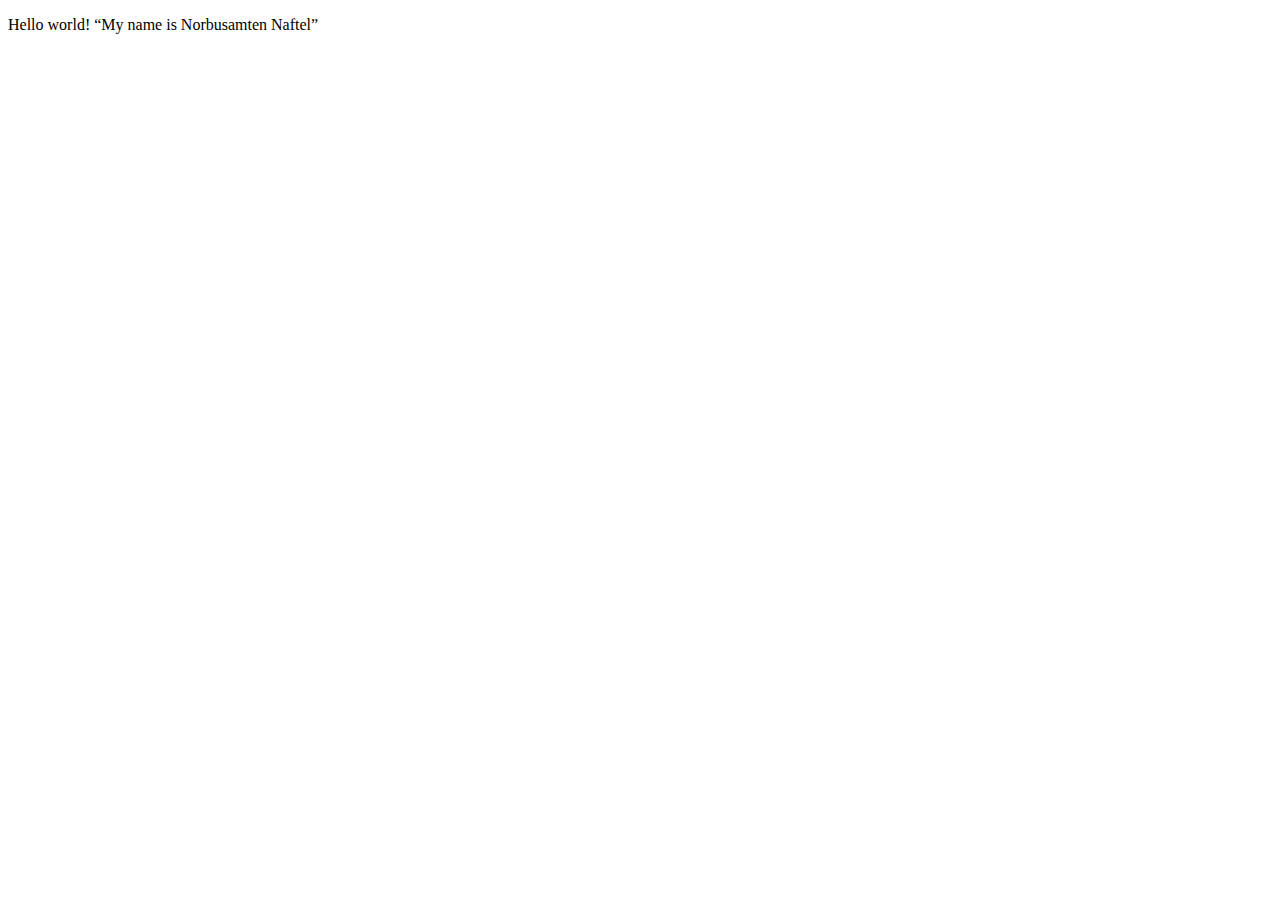
==== index.html @ 5afd3df8 "Add files via upload" ====
<!DOCTYPE html>
<html lang="en">
<meta charset="UTF-8">
<title>Page Title</title>
<meta name="viewport" content="width=device-width,initial-scale=1">
<link rel="stylesheet" href="">
<style>
</style>
<script src=""></script>


	<!--- Code above this line will not be displayed on the browser --> 

	<body>

		<p> Hello world! “My name is Norbusamten Naftel” </p>

	</body>

</html>
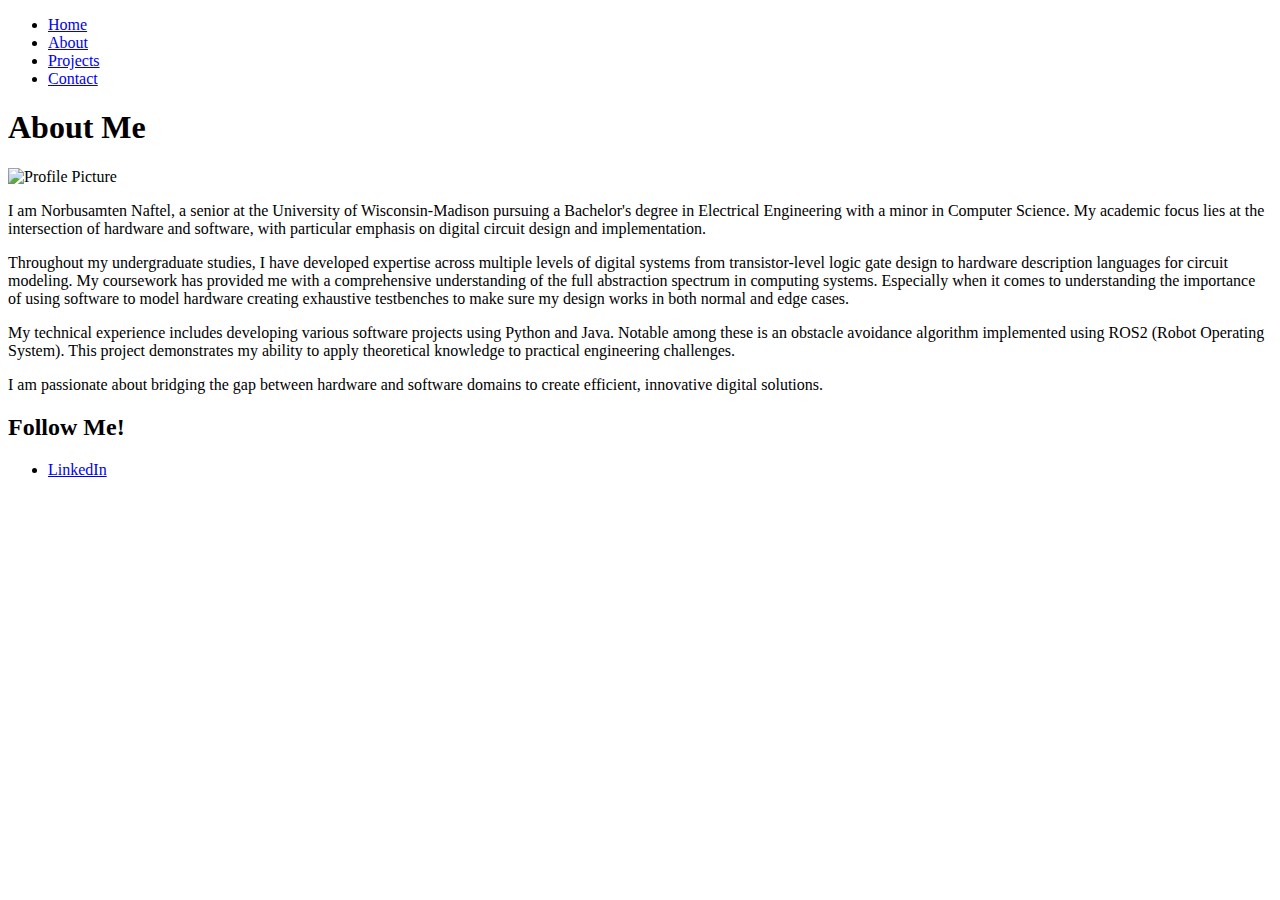
==== commit 29b7d3b4: "Add files via upload" ====
--- a/index.html
+++ b/index.html
@@ -1,20 +1,29 @@
 <!DOCTYPE html>
 <html lang="en">
-<meta charset="UTF-8">
-<title>Page Title</title>
-<meta name="viewport" content="width=device-width,initial-scale=1">
-<link rel="stylesheet" href="">
-<style>
-</style>
-<script src=""></script>
+<head>
+    <meta charset="UTF-8">
+    <meta name="viewport" content="width=device-width, initial-scale=1.0">
+    <title>Home Page</title>
+</head>
+<body>
+    <nav>
+        <ul>
+            <li><a href="index.html">Home</a></li>
+            <li><a href="about.html">About</a></li>
+            <li><a href="projects.html">Projects</a></li>
+            <li><a href="contact.html">Contact</a></li>
+        </ul>
+    </nav>
+    <h1>About Me</h1>
+    <img src="profile.jpg" alt="Profile Picture" style="width: 200px; height: 300px;">
+    <p>I am Norbusamten Naftel, a senior at the University of Wisconsin-Madison pursuing a Bachelor's degree in Electrical Engineering with a minor in Computer Science. My academic focus lies at the intersection of hardware and software, with particular emphasis on digital circuit design and implementation.</p>
+    <p>Throughout my undergraduate studies, I have developed expertise across multiple levels of digital systems from transistor-level logic gate design to hardware description languages for circuit modeling. My coursework has provided me with a comprehensive understanding of the full abstraction spectrum in computing systems. Especially when it comes to understanding the importance of using software to model hardware creating exhaustive testbenches to make sure my design works in both normal and edge cases.</p>
+    <p>My technical experience includes developing various software projects using Python and Java. Notable among these is an obstacle avoidance algorithm implemented using ROS2 (Robot Operating System). This project demonstrates my ability to apply theoretical knowledge to practical engineering challenges.</p>
+    <p>I am passionate about bridging the gap between hardware and software domains to create efficient, innovative digital solutions.</p>
 
-
-	<!--- Code above this line will not be displayed on the browser --> 
-
-	<body>
-
-		<p> Hello world! “My name is Norbusamten Naftel” </p>
-
-	</body>
-
-</html>
+    <h2>Follow Me!</h2>
+    <ul>
+        <li><a href="https://www.linkedin.com/in/norbusamten-naftel-815a04257">LinkedIn</a></li>
+    </ul>
+</body>
+</html>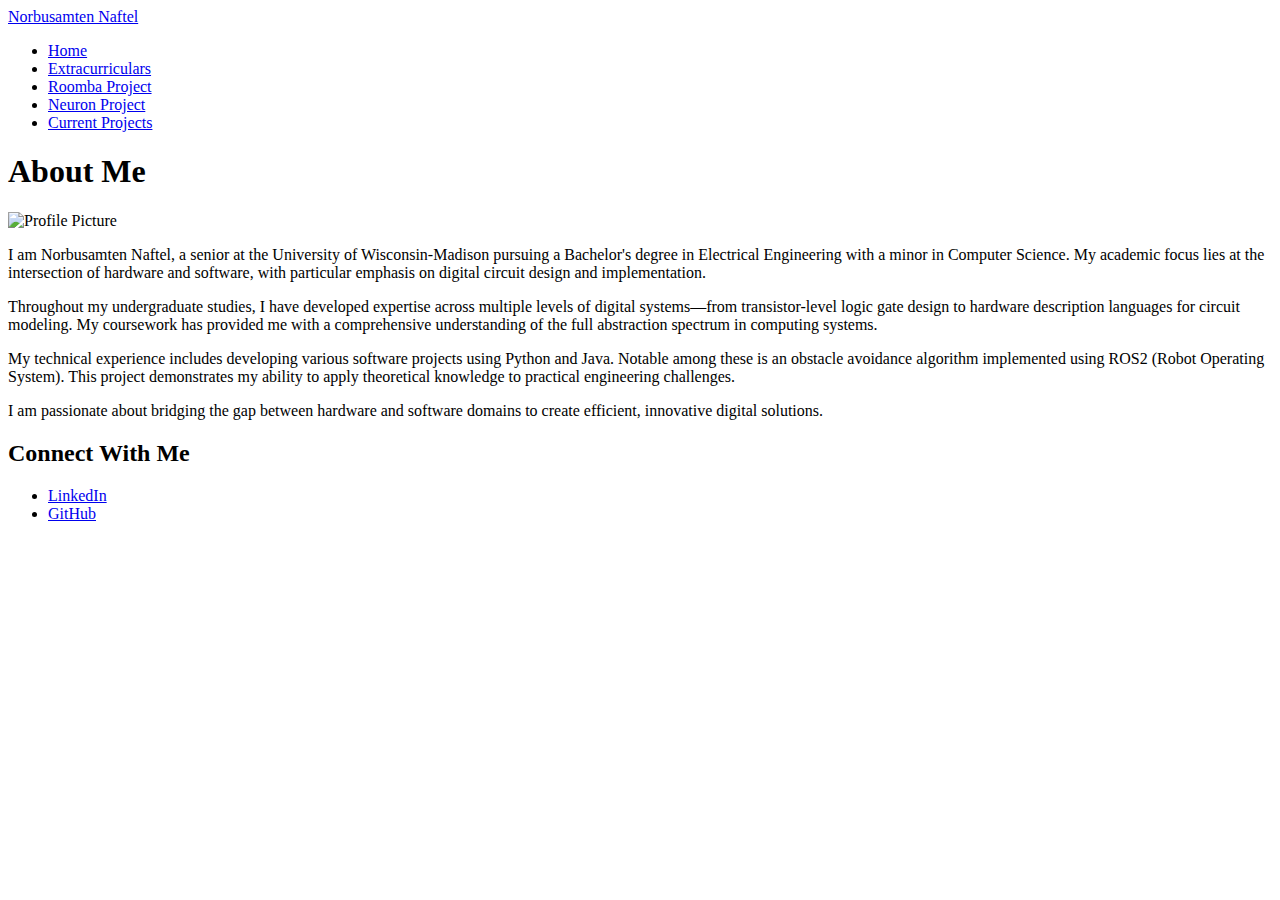
==== commit 3e90de0c: "Add files via upload" ====
--- a/index.html
+++ b/index.html
@@ -3,27 +3,47 @@
 <head>
     <meta charset="UTF-8">
     <meta name="viewport" content="width=device-width, initial-scale=1.0">
-    <title>Home Page</title>
+    <title>About Me | Norbusamten Naftel</title>
+    <link rel="stylesheet" href="style.css">
 </head>
 <body>
-    <nav>
-        <ul>
-            <li><a href="index.html">Home</a></li>
-            <li><a href="about.html">About</a></li>
-            <li><a href="projects.html">Projects</a></li>
-            <li><a href="contact.html">Contact</a></li>
-        </ul>
-    </nav>
-    <h1>About Me</h1>
-    <img src="profile.jpg" alt="Profile Picture" style="width: 200px; height: 300px;">
-    <p>I am Norbusamten Naftel, a senior at the University of Wisconsin-Madison pursuing a Bachelor's degree in Electrical Engineering with a minor in Computer Science. My academic focus lies at the intersection of hardware and software, with particular emphasis on digital circuit design and implementation.</p>
-    <p>Throughout my undergraduate studies, I have developed expertise across multiple levels of digital systems from transistor-level logic gate design to hardware description languages for circuit modeling. My coursework has provided me with a comprehensive understanding of the full abstraction spectrum in computing systems. Especially when it comes to understanding the importance of using software to model hardware creating exhaustive testbenches to make sure my design works in both normal and edge cases.</p>
-    <p>My technical experience includes developing various software projects using Python and Java. Notable among these is an obstacle avoidance algorithm implemented using ROS2 (Robot Operating System). This project demonstrates my ability to apply theoretical knowledge to practical engineering challenges.</p>
-    <p>I am passionate about bridging the gap between hardware and software domains to create efficient, innovative digital solutions.</p>
-
-    <h2>Follow Me!</h2>
-    <ul>
-        <li><a href="https://www.linkedin.com/in/norbusamten-naftel-815a04257">LinkedIn</a></li>
-    </ul>
+    <header>
+        <nav>
+            <a href="index.html" class="logo">Norbusamten Naftel</a>
+            <ul>
+                <li><a href="index.html">Home</a></li>
+                <li><a href="extracurric.html">Extracurriculars</a></li>
+                <li><a href="roomba.html">Roomba Project</a></li>
+                <li><a href="neuron.html">Neuron Project</a></li>
+                <li><a href="current_project.html">Current Projects</a></li>
+            </ul>
+        </nav>
+    </header>
+    
+    <main>
+        <h1>About Me</h1>
+        
+        <div class="profile-section">
+            <img src="profile.jpg" alt="Profile Picture" class="image">
+            
+            <div class="bio">
+                <p>I am Norbusamten Naftel, a senior at the University of Wisconsin-Madison pursuing a Bachelor's degree in Electrical Engineering with a minor in Computer Science. My academic focus lies at the intersection of hardware and software, with particular emphasis on digital circuit design and implementation.</p>
+                
+                <p>Throughout my undergraduate studies, I have developed expertise across multiple levels of digital systems—from transistor-level logic gate design to hardware description languages for circuit modeling. My coursework has provided me with a comprehensive understanding of the full abstraction spectrum in computing systems.</p>
+                
+                <p>My technical experience includes developing various software projects using Python and Java. Notable among these is an obstacle avoidance algorithm implemented using ROS2 (Robot Operating System). This project demonstrates my ability to apply theoretical knowledge to practical engineering challenges.</p>
+                
+                <p>I am passionate about bridging the gap between hardware and software domains to create efficient, innovative digital solutions.</p>
+            </div>
+        </div>
+        
+        <div class="social">
+            <h2>Connect With Me</h2>
+            <ul>
+                <li><a href="https://www.linkedin.com/in/norbusamten-naftel-815a04257">LinkedIn</a></li>
+                <li><a href="https://github.com">GitHub</a></li>
+            </ul>
+        </div>
+    </main>
 </body>
 </html>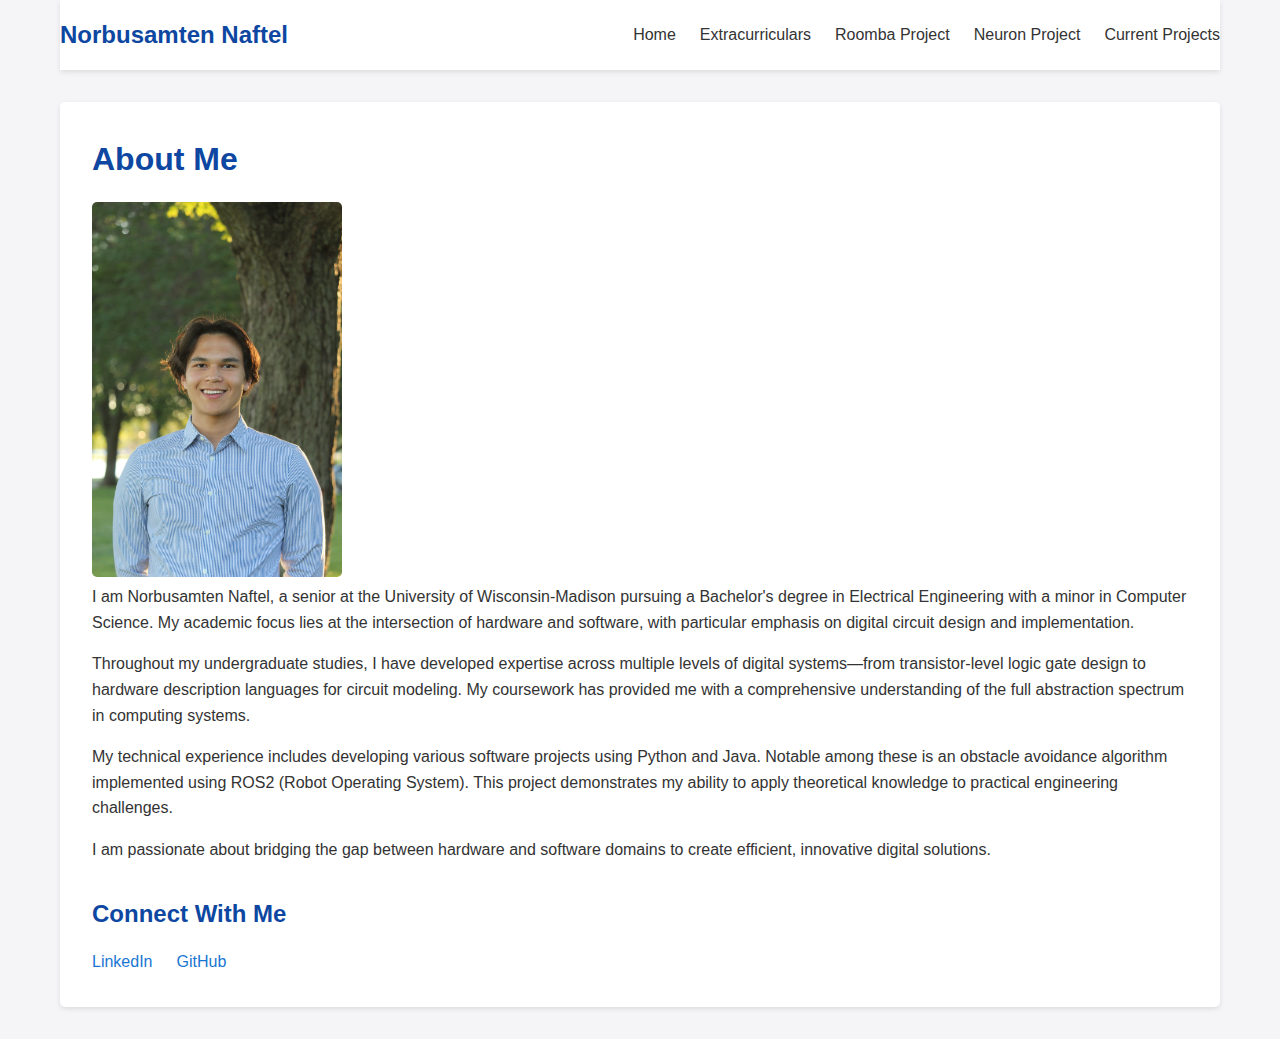
==== commit 0e0a740d: "Update index.html" ====
--- a/index.html
+++ b/index.html
@@ -24,7 +24,7 @@
         <h1>About Me</h1>
         
         <div class="profile-section">
-            <img src="profile.jpg" alt="Profile Picture" class="image">
+            <img src="images/profile.jpg" alt="Profile Picture" class="image">
             
             <div class="bio">
                 <p>I am Norbusamten Naftel, a senior at the University of Wisconsin-Madison pursuing a Bachelor's degree in Electrical Engineering with a minor in Computer Science. My academic focus lies at the intersection of hardware and software, with particular emphasis on digital circuit design and implementation.</p>
@@ -46,4 +46,4 @@
         </div>
     </main>
 </body>
-</html>+</html>
--- a/style.css
+++ b/style.css
@@ -0,0 +1,107 @@
+/* Basic reset */
+* {
+    margin: 0;
+    padding: 0;
+    box-sizing: border-box;
+}
+
+body {
+    font-family: Arial, sans-serif;
+    line-height: 1.6;
+    color: #333;
+    background-color: #f5f5f7;
+    max-width: 1200px;
+    margin: 0 auto;
+    padding: 0 20px;
+}
+
+/* Header */
+header {
+    background-color: white;
+    padding: 1rem 0;
+    margin-bottom: 2rem;
+    box-shadow: 0 2px 5px rgba(0,0,0,0.1);
+}
+
+nav {
+    display: flex;
+    justify-content: space-between;
+    align-items: center;
+}
+
+.logo {
+    font-weight: bold;
+    font-size: 1.5rem;
+    color: #0d47a1;
+    text-decoration: none;
+}
+
+nav ul {
+    display: flex;
+    list-style: none;
+}
+
+nav ul li {
+    margin-left: 1.5rem;
+}
+
+nav ul li a {
+    text-decoration: none;
+    color: #333;
+}
+
+/* Main content */
+main {
+    background-color: white;
+    padding: 2rem;
+    border-radius: 5px;
+    box-shadow: 0 2px 5px rgba(0,0,0,0.1);
+    margin-bottom: 2rem;
+}
+
+h1 {
+    color: #0d47a1;
+    margin-bottom: 1rem;
+}
+
+h2 {
+    color: #0d47a1;
+    margin: 1.5rem 0 1rem 0;
+}
+
+p {
+    margin-bottom: 1rem;
+}
+
+.description {
+    margin-bottom: 2rem;
+}
+
+/* Profile section */
+.profile-section {
+    gap: 2rem;
+    margin-bottom: 2rem;
+}
+
+.image {
+    width: 100%;
+    max-width: 250px;
+    border-radius: 5px;
+}
+.center-table
+{
+    margin-left: auto;
+    margin-right: auto;
+}
+/* Social links */
+.social ul {
+    display: flex;
+    list-style: none;
+    gap: 1.5rem;
+}
+
+.social a {
+    color: #1976d2;
+    text-decoration: none;
+}
+
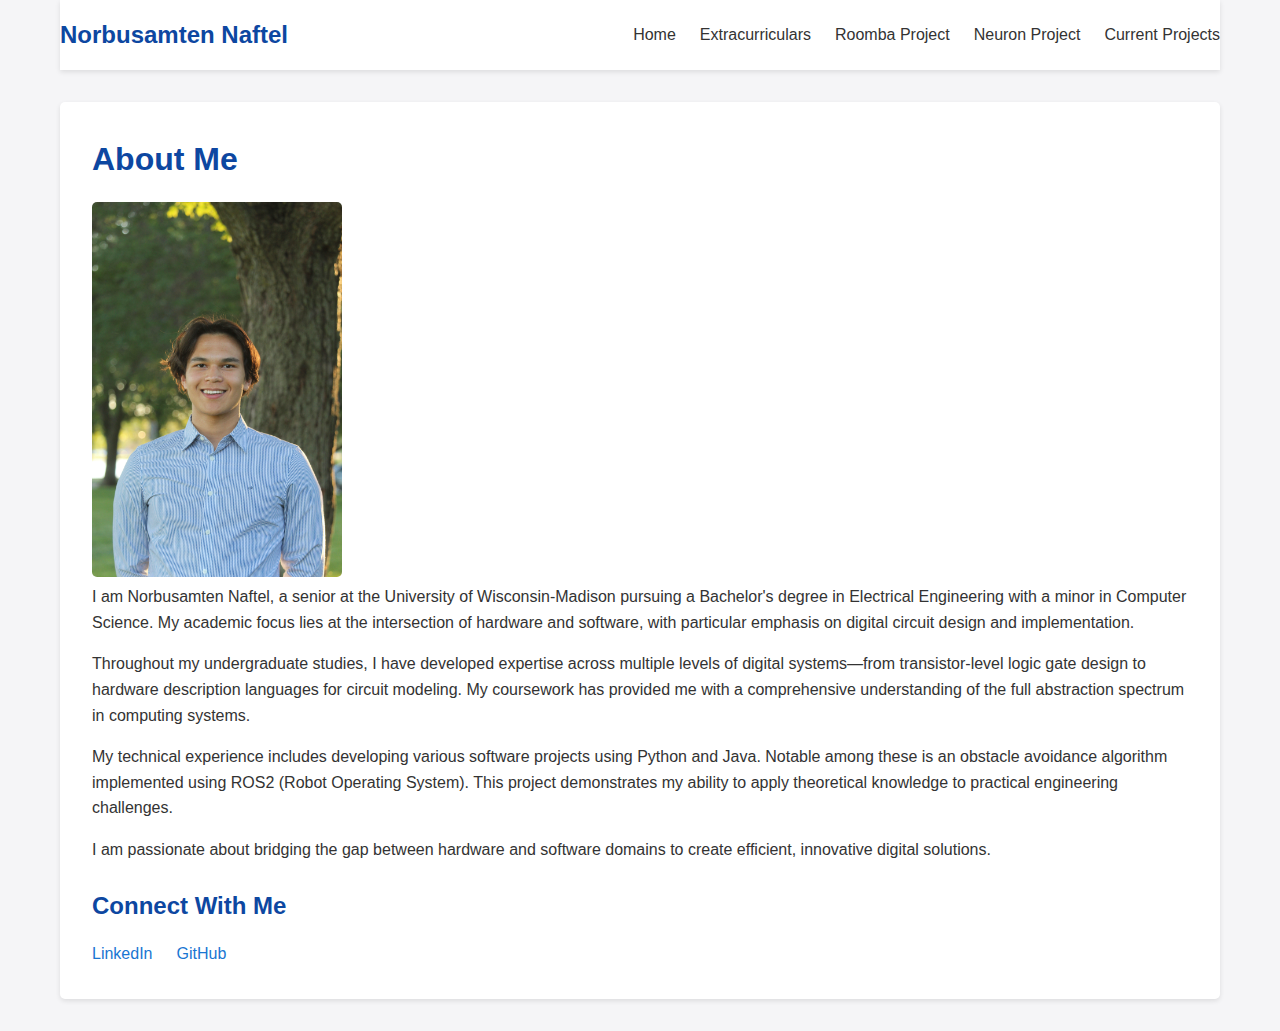
==== commit eabb0f83: "Update index.html" ====
--- a/index.html
+++ b/index.html
@@ -23,7 +23,7 @@
     <main>
         <h1>About Me</h1>
         
-        <div class="profile-section">
+        <div>
             <img src="images/profile.jpg" alt="Profile Picture" class="image">
             
             <div class="bio">
--- a/style.css
+++ b/style.css
@@ -78,11 +78,6 @@
 }
 
 /* Profile section */
-.profile-section {
-    gap: 2rem;
-    margin-bottom: 2rem;
-}
-
 .image {
     width: 100%;
     max-width: 250px;
